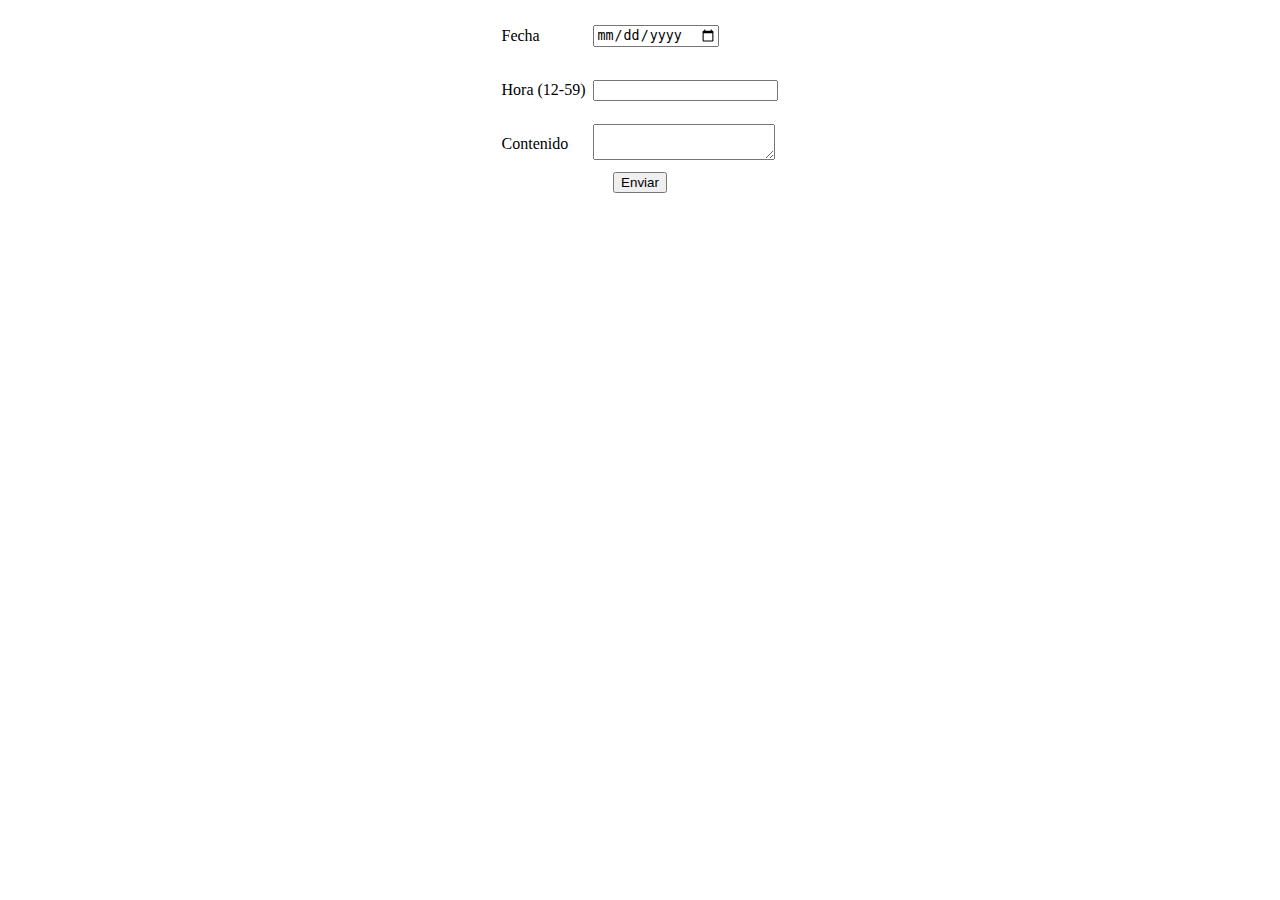
==== Lab04/index.html @ b3f8f995 "Creando el archivo index.html e index.js. En el js se reciben parametros mediante un formulario haci" ====
<!DOCTYPE html>
<html lang="eng">
<head>
	<meta charset="UTF-8">
	<meta name="viewport" content="width=device-width, initial-scale=1.0">
	<title>Agenda</title>
</head>
<body>
	<center>
		<form action="/submit" method="post">
			<table>
                <tr>
					<td><p>Fecha</p></td>
					<td>
						<td><input type="date" name="fecha"></td>
					</td>
				</tr>
				 <tr>
					<td><p>Hora (12-59)</p></td>
					<td>
						<td><input type="text" name="hora"></td>
					</td>
				</tr>
				 <tr>
					<td><p>Contenido</p></td>
					<td>
						<td><textarea name="contenido"></textarea></td>
					</td>
			</table>
			<button type="submit">Enviar</button>
		<form/>
	</center>
	<script src="index.js"></script>
</body>
</html>
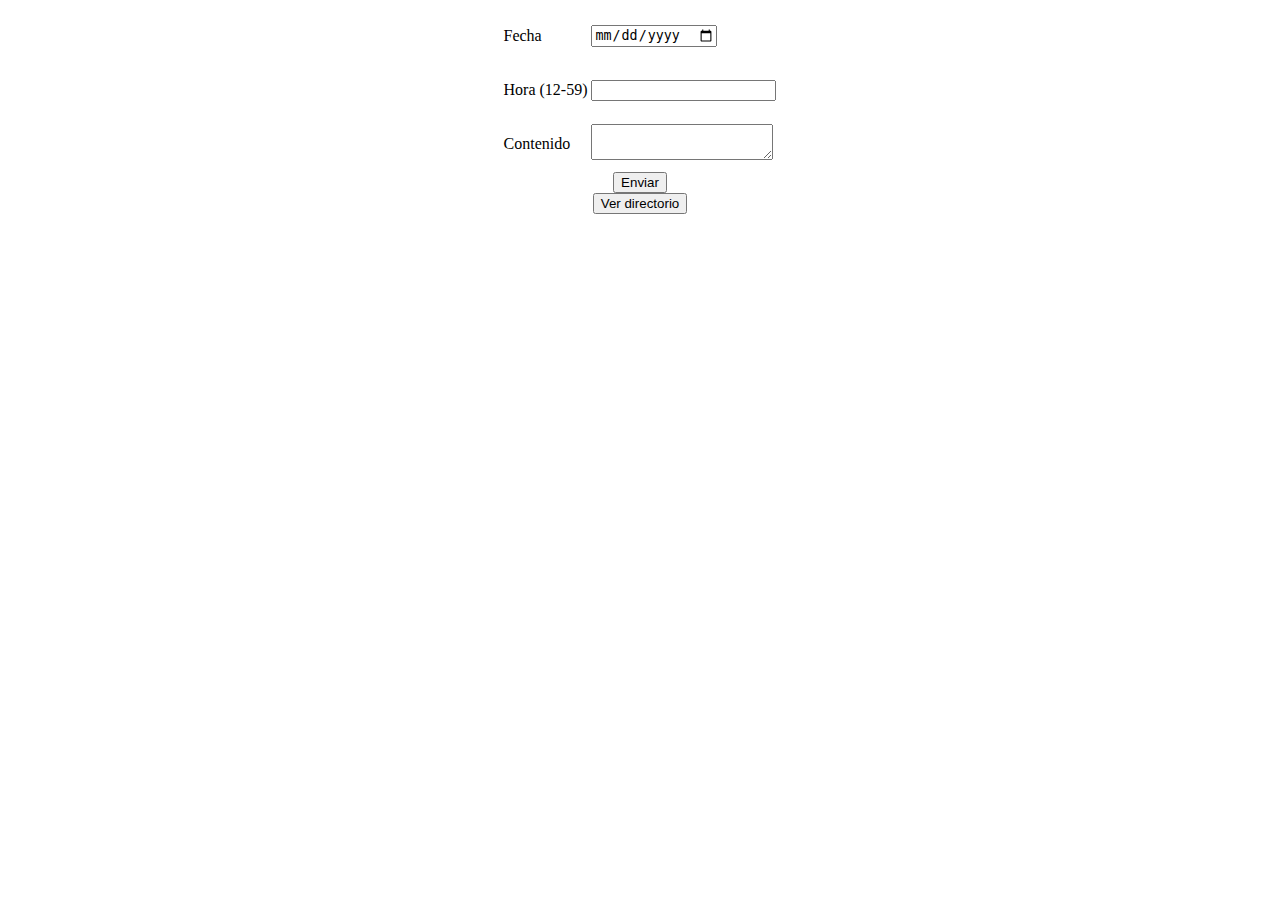
==== commit 32918d48: "En index.js se creo la funcion crearArbol(), la cual se encargara de revisar los directorios creados" ====
--- a/Lab04/index.html
+++ b/Lab04/index.html
@@ -1,35 +1,33 @@
 <!DOCTYPE html>
-<html lang="eng">
+<html lang="en">
 <head>
-	<meta charset="UTF-8">
-	<meta name="viewport" content="width=device-width, initial-scale=1.0">
-	<title>Agenda</title>
+    <meta charset="UTF-8">
+    <meta name="viewport" content="width=device-width, initial-scale=1.0">
+    <title>Agenda</title>
 </head>
 <body>
-	<center>
-		<form action="/submit" method="post">
-			<table>
+    <center>
+        <form action="/submit" method="post">
+            <table>
                 <tr>
-					<td><p>Fecha</p></td>
-					<td>
-						<td><input type="date" name="fecha"></td>
-					</td>
-				</tr>
-				 <tr>
-					<td><p>Hora (12-59)</p></td>
-					<td>
-						<td><input type="text" name="hora"></td>
-					</td>
-				</tr>
-				 <tr>
-					<td><p>Contenido</p></td>
-					<td>
-						<td><textarea name="contenido"></textarea></td>
-					</td>
-			</table>
-			<button type="submit">Enviar</button>
-		<form/>
-	</center>
-	<script src="index.js"></script>
+                    <td><p>Fecha</p></td>
+                    <td><input type="date" name="fecha"></td>
+                </tr>
+                <tr>
+                    <td><p>Hora (12-59)</p></td>
+                    <td><input type="text" name="hora"></td>
+                </tr>
+                <tr>
+                    <td><p>Contenido</p></td>
+                    <td><textarea name="contenido"></textarea></td>
+                </tr>
+            </table>
+            <button type="submit">Enviar</button>
+        </form>
+        <form action="/arbol" method="get">
+            <button type="submit">Ver directorio</button>
+        </form>
+    </center>
+    <script src="index.js"></script>
 </body>
-</html>+</html>
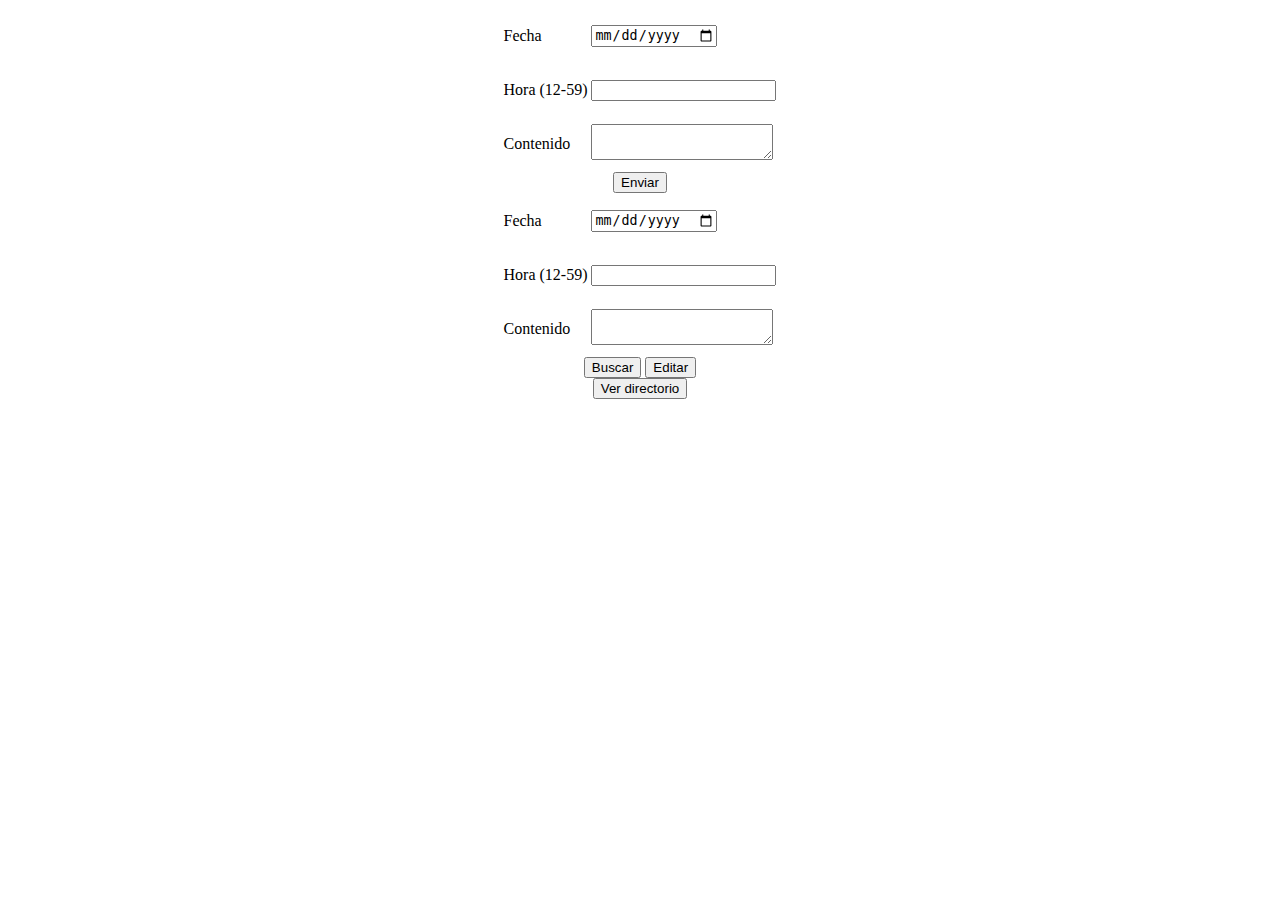
==== commit 46418930: "Trabajando la funcion de editar archivo de la pagina, para lo cual se crearon una ruta get /buscar y" ====
--- a/Lab04/index.html
+++ b/Lab04/index.html
@@ -23,11 +23,70 @@
                 </tr>
             </table>
             <button type="submit">Enviar</button>
-        </form>
+		</form>
+		<form id="editForm" action="/editar" method="post" onsubmit="editarArchivo(event)">
+			<table>
+				<tr>
+					<td><p>Fecha</p></td>
+					<td><input type="date" id="editFecha" name="fecha" required></td>
+				</tr>
+				<tr>
+					<td><p>Hora (12-59)</p></td>
+					<td><input type="text" id="editHora" name="hora" required></td>
+				</tr>
+				<tr>
+					<td><p>Contenido</p></td>
+					<td><textarea id="editContenido" name="contenido" required></textarea></td>
+				</tr>
+			</table>
+			<button type="button" onclick="buscarArchivo()">Buscar</button>
+			<button type="submit">Editar</button>
+		</form>
+		</form>
         <form action="/arbol" method="get">
             <button type="submit">Ver directorio</button>
         </form>
     </center>
-    <script src="index.js"></script>
+    <script>
+		function buscarArchivo() {
+			const fecha = document.getElementById('editFecha').value;
+			const hora = document.getElementById('editHora').value;
+
+			if (fecha && hora) {
+				const url = `/buscar?fecha=${fecha}&hora=${hora}`;
+				fetch(url)
+					.then(response => {
+						if (!response.ok) {
+							throw new Error('Archivo no encontrado.');
+						}
+						return response.json();
+					})
+					.then(data => {
+						document.getElementById('editContenido').value = data.contenido;
+					})
+					.catch(error => {
+						alert(error.message);
+					});
+			} else {
+				alert('Por favor, complete los campos de fecha y hora.');
+			}
+		}
+
+		function editarArchivo() {
+			const fecha = document.getElementById('editFecha').value;
+			const hora = document.getElementById('editHora').value;
+			const contenido = document.getElementById('editContenido').value;
+
+			if(fecha && hora && contenido) {
+				fetch('/editar', {
+					method: 'POST',
+					headers: {
+						'Content-Type': 'application/json'
+					},
+					body: JSON.stringify({ fecha, hora, contenido })
+				});
+			}
+		}
+	</script>
 </body>
-</html>
+</html>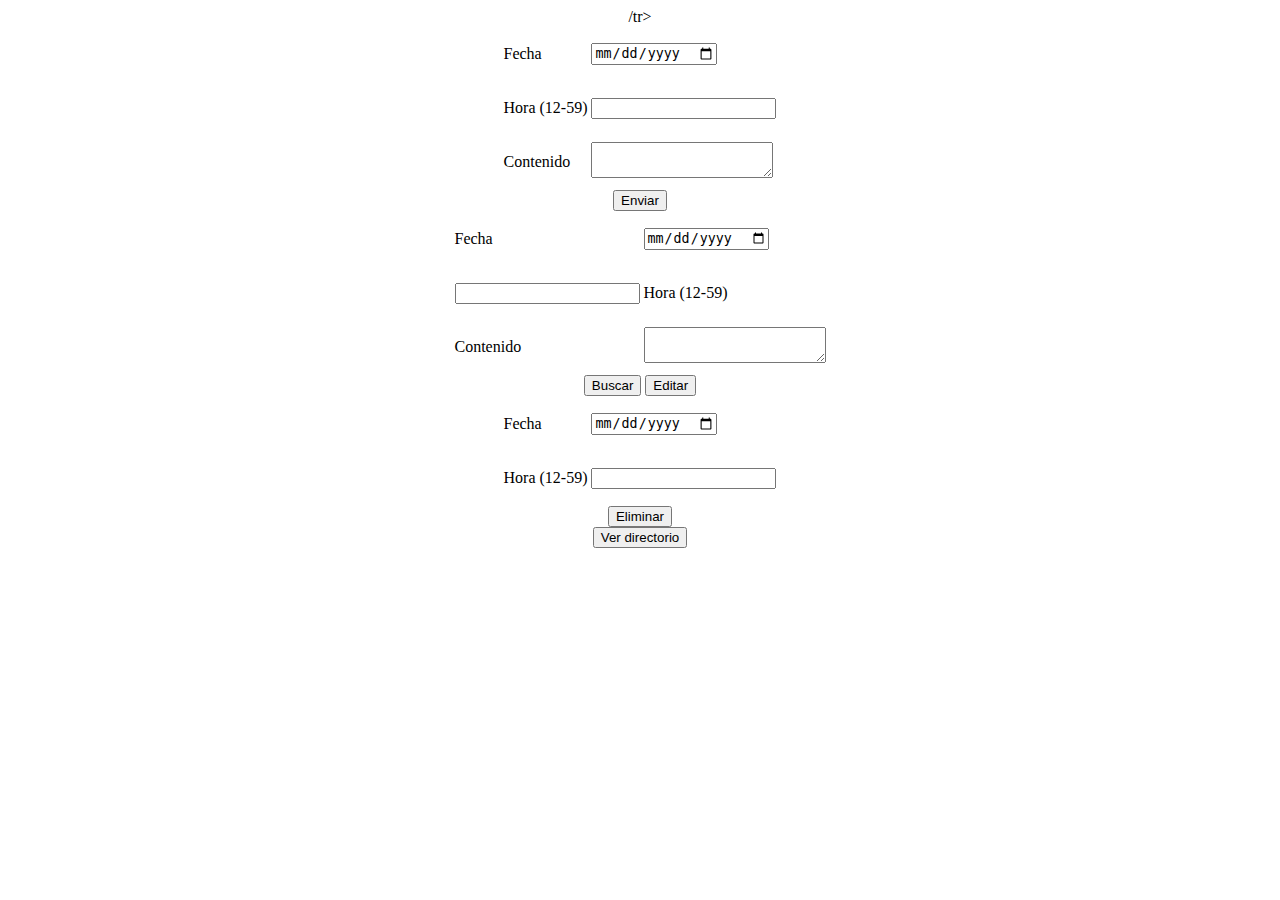
==== commit b2a4dc70: "Implementando la funcion de eliminar documento con la ruta post /eliminar. Se eliminara la pagina en" ====
--- a/Lab04/index.html
+++ b/Lab04/index.html
@@ -6,33 +6,33 @@
     <title>Agenda</title>
 </head>
 <body>
-    <center>
-        <form action="/submit" method="post">
-            <table>
-                <tr>
-                    <td><p>Fecha</p></td>
-                    <td><input type="date" name="fecha"></td>
-                </tr>
-                <tr>
-                    <td><p>Hora (12-59)</p></td>
-                    <td><input type="text" name="hora"></td>
-                </tr>
-                <tr>
-                    <td><p>Contenido</p></td>
-                    <td><textarea name="contenido"></textarea></td>
-                </tr>
-            </table>
-            <button type="submit">Enviar</button>
+	<center>
+		<form action="/submit" method="post">
+			<table>
+				<tr>
+					<td><p>Fecha</p></td>
+					<td><input type="date" name="fecha"></td>
+				</tr>
+			<tr>
+					<td><p>Hora (12-59)</p></td>
+					<td><input type="text" name="hora"></td>
+				</tr>
+				<tr>
+					<td><p>Contenido</p></td>
+					<td><textarea name="contenido"></textarea></td>
+				/tr>
+			</table>
+			<button type="submit">Enviar</button>
 		</form>
-		<form id="editForm" action="/editar" method="post" onsubmit="editarArchivo(event)">
+		<form action="/editar" method="post" onsubmit="editarArchivo(event)">
 			<table>
 				<tr>
 					<td><p>Fecha</p></td>
 					<td><input type="date" id="editFecha" name="fecha" required></td>
 				</tr>
 				<tr>
+					<td><input type="text" id="editHora" name="hora" required></td>
 					<td><p>Hora (12-59)</p></td>
-					<td><input type="text" id="editHora" name="hora" required></td>
 				</tr>
 				<tr>
 					<td><p>Contenido</p></td>
@@ -42,8 +42,20 @@
 			<button type="button" onclick="buscarArchivo()">Buscar</button>
 			<button type="submit">Editar</button>
 		</form>
+		<form action="/eliminar" method="post" onsubmit="eliminarArchivo(event)">
+			<table>
+				<tr>
+					<td><p>Fecha</p></td>
+					<td><input type="date" id="deleteFecha" name="fecha" required></td>
+				</tr>
+				<tr>
+					<td><p>Hora (12-59)</p></td>
+					<td><input type="text" id="deleteHora" name="hora" required></td>
+				</tr>
+			</table>
+			<button type="submit">Eliminar</button>
 		</form>
-        <form action="/arbol" method="get">
+		<form action="/arbol" method="get">
             <button type="submit">Ver directorio</button>
         </form>
     </center>
@@ -87,6 +99,34 @@
 				});
 			}
 		}
+		
+		function eliminarArchivo(event) {
+			event.preventDefault();
+			const fecha = document.getElementById('deleteFecha').value;
+			const hora = document.getElementById('deleteHora').value;
+
+			if (fecha && hora) {
+				fetch('/eliminar', {
+					method: 'POST',
+					headers: {
+						'Content-Type': 'application/json'
+					},
+					body: JSON.stringify({ fecha, hora })
+				})
+				.then(response => {
+					if (response.ok) {
+						alert('Archivo eliminado correctamente.');
+					} else {
+						alert('Error al eliminar el archivo.');
+					}
+				})
+				.catch(error => {
+					alert('Error al eliminar el archivo: ' + error.message);
+				});
+			} else {
+				alert('Por favor, complete los campos de fecha y hora.');
+			}
+		}
 	</script>
 </body>
 </html>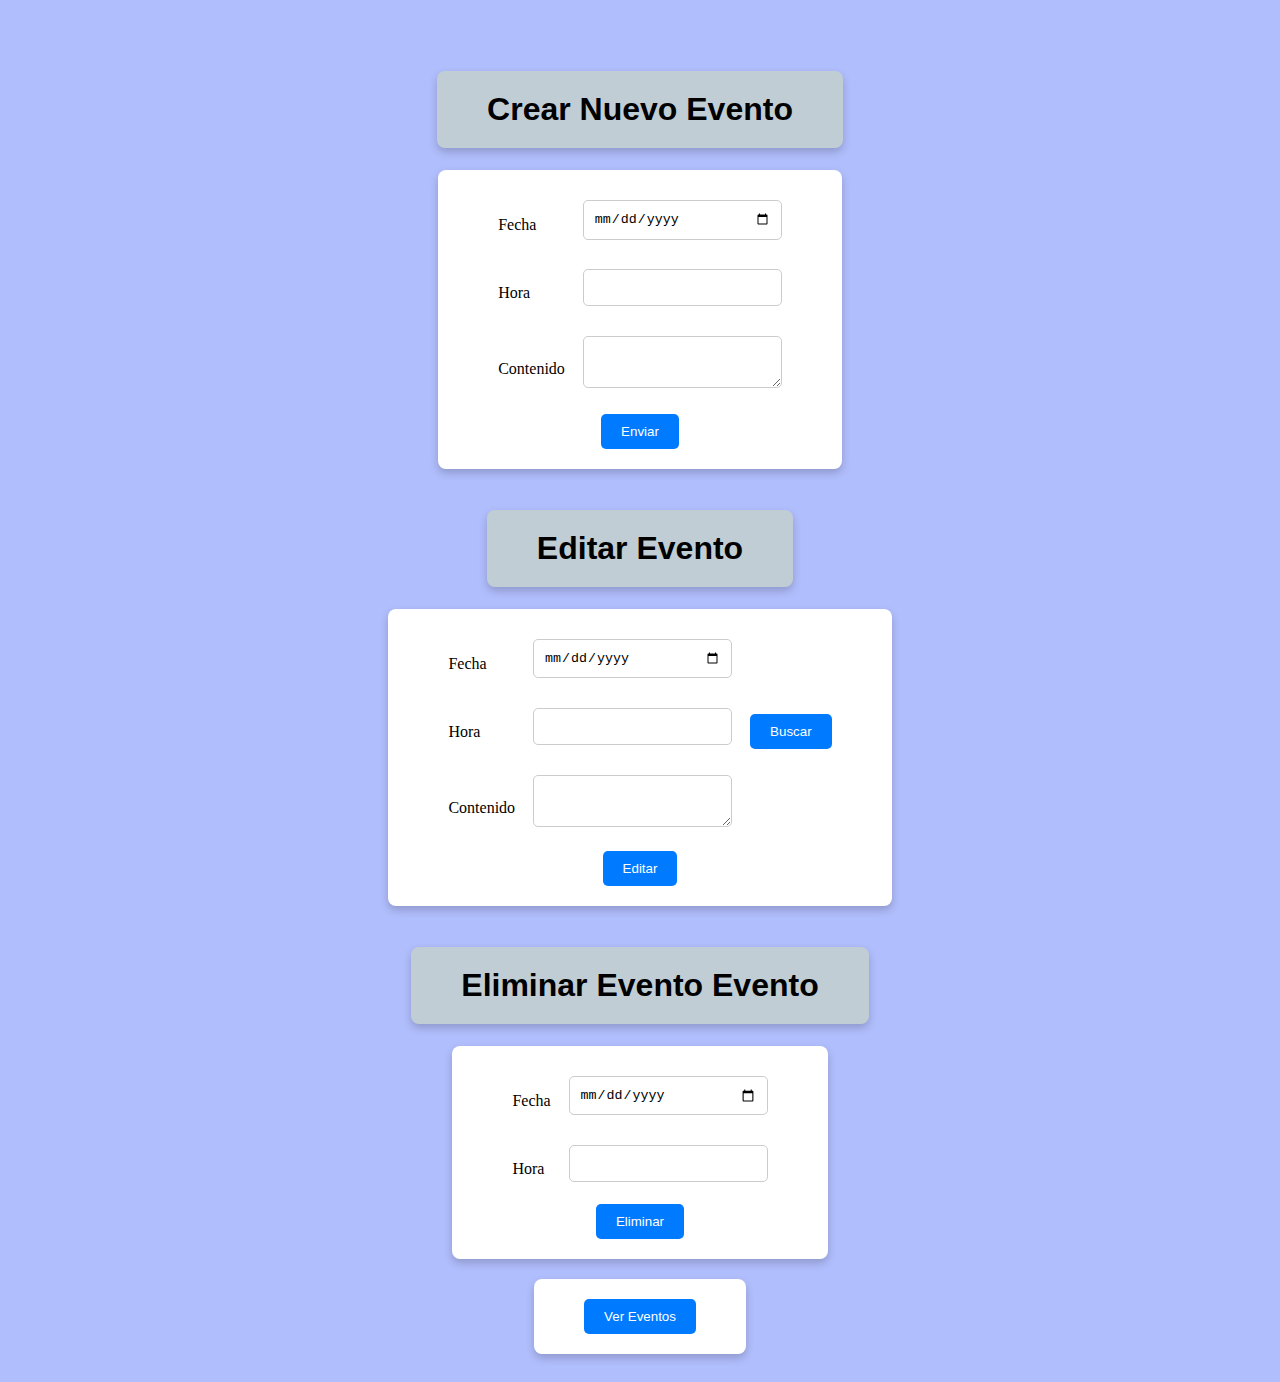
==== commit 5eee2e3e: "Aplicando estilos a la pagina web" ====
--- a/Lab04/index.html
+++ b/Lab04/index.html
@@ -3,10 +3,12 @@
 <head>
     <meta charset="UTF-8">
     <meta name="viewport" content="width=device-width, initial-scale=1.0">
-    <title>Agenda</title>
+    <link rel="stylesheet" type="text/css" href="css/style.css">
+	<title>Agenda</title>
 </head>
 <body>
 	<center>
+		<h1>Crear Nuevo Evento</h1><br>
 		<form action="/submit" method="post">
 			<table>
 				<tr>
@@ -14,16 +16,17 @@
 					<td><input type="date" name="fecha"></td>
 				</tr>
 			<tr>
-					<td><p>Hora (12-59)</p></td>
+					<td><p>Hora</p></td>
 					<td><input type="text" name="hora"></td>
 				</tr>
 				<tr>
 					<td><p>Contenido</p></td>
 					<td><textarea name="contenido"></textarea></td>
-				/tr>
+				<tr>
 			</table>
 			<button type="submit">Enviar</button>
-		</form>
+		</form><br>
+		<h1>Editar Evento</h1><br>
 		<form action="/editar" method="post" onsubmit="editarArchivo(event)">
 			<table>
 				<tr>
@@ -31,17 +34,18 @@
 					<td><input type="date" id="editFecha" name="fecha" required></td>
 				</tr>
 				<tr>
+					<td><p>Hora</p></td>
 					<td><input type="text" id="editHora" name="hora" required></td>
-					<td><p>Hora (12-59)</p></td>
+					<td><button type="button" onclick="buscarArchivo()">Buscar</button></td>
 				</tr>
 				<tr>
 					<td><p>Contenido</p></td>
 					<td><textarea id="editContenido" name="contenido" required></textarea></td>
 				</tr>
 			</table>
-			<button type="button" onclick="buscarArchivo()">Buscar</button>
 			<button type="submit">Editar</button>
-		</form>
+		</form><br>
+		<h1>Eliminar Evento Evento</h1><br>
 		<form action="/eliminar" method="post" onsubmit="eliminarArchivo(event)">
 			<table>
 				<tr>
@@ -49,14 +53,14 @@
 					<td><input type="date" id="deleteFecha" name="fecha" required></td>
 				</tr>
 				<tr>
-					<td><p>Hora (12-59)</p></td>
+					<td><p>Hora</p></td>
 					<td><input type="text" id="deleteHora" name="hora" required></td>
 				</tr>
 			</table>
 			<button type="submit">Eliminar</button>
-		</form>
+		</form><br>
 		<form action="/arbol" method="get">
-            <button type="submit">Ver directorio</button>
+            <button type="submit">Ver Eventos</button>
         </form>
     </center>
     <script>
--- a/Lab04/css/style.css
+++ b/Lab04/css/style.css
@@ -0,0 +1,54 @@
+body {
+    font-family: Arial, sans-serif;
+    background-color: #B1BEFD;
+}
+
+center {
+    margin-top: 50px;
+}
+
+h1 {
+    background-color: #C1CDD5;
+    padding: 20px 50px;
+    border-radius: 8px;
+    box-shadow: 0 4px 8px rgba(0, 0, 0, 0.2);
+	display: inline-block;
+}
+
+form {
+    background-color: #fff;
+    padding: 20px 50px;
+    border-radius: 8px;
+    box-shadow: 0 4px 8px rgba(0, 0, 0, 0.2);
+    margin-bottom: 20px;
+	display: inline-block;
+}
+
+table td {
+    padding: 8px;
+}
+
+button {
+    background-color: #007BFF;
+    color: white;
+    border: none;
+    padding: 10px 20px;
+    border-radius: 5px;
+}
+
+button:hover {
+    background-color: #0056b3;
+}
+
+input[type="text"], input[type="date"], textarea {
+    width: 100%;
+    padding: 10px;
+    border: 1px solid #ccc;
+    border-radius: 5px;
+    box-sizing: border-box;
+    margin-bottom: 10px;
+}
+
+p {
+    font-family: Times New Roman;
+}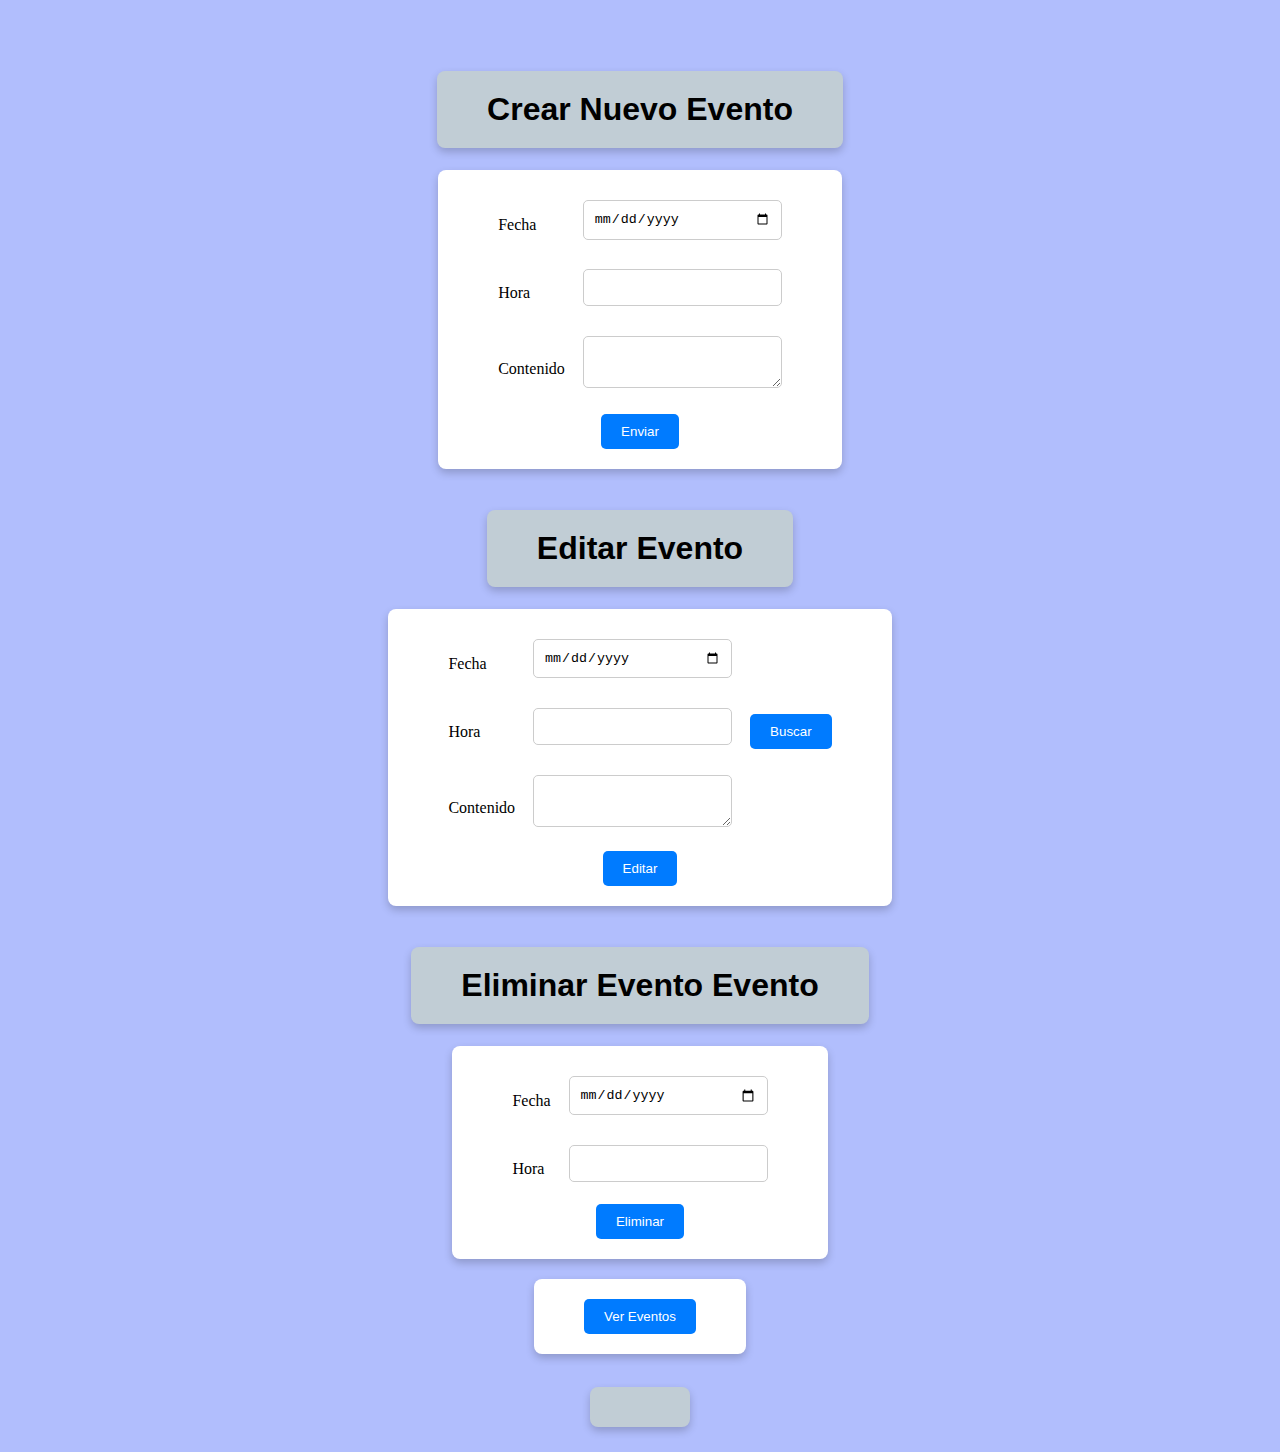
==== commit 674e1aad: "Cambiando la implementacion de /arbol, en la cual ahora se mostrara el arbol en la misma carpeta, ad" ====
--- a/Lab04/index.html
+++ b/Lab04/index.html
@@ -59,11 +59,23 @@
 			</table>
 			<button type="submit">Eliminar</button>
 		</form><br>
-		<form action="/arbol" method="get">
+		<form action="javascript:void(0);" method="get" onsubmit="cargarArbol()">
             <button type="submit">Ver Eventos</button>
-        </form>
+        </form><br>
+		<pre id="arbolContainer"></pre>
     </center>
     <script>
+		function cargarArbol() {
+			fetch('/arbol')
+				.then(response => response.text())
+				.then(data => {
+					document.getElementById('arbolContainer').innerHTML = data;
+				})
+				.catch(error => {
+					console.error('Error al cargar el árbol:', error);
+				});
+		}
+	
 		function buscarArchivo() {
 			const fecha = document.getElementById('editFecha').value;
 			const hora = document.getElementById('editHora').value;
--- a/Lab04/css/style.css
+++ b/Lab04/css/style.css
@@ -13,6 +13,15 @@
     border-radius: 8px;
     box-shadow: 0 4px 8px rgba(0, 0, 0, 0.2);
 	display: inline-block;
+}
+
+pre {
+    background-color: #C1CDD5;
+    padding: 20px 50px;
+    border-radius: 8px;
+    box-shadow: 0 4px 8px rgba(0, 0, 0, 0.2);
+	display: inline-block;
+	white-space: pre-wrap;
 }
 
 form {
